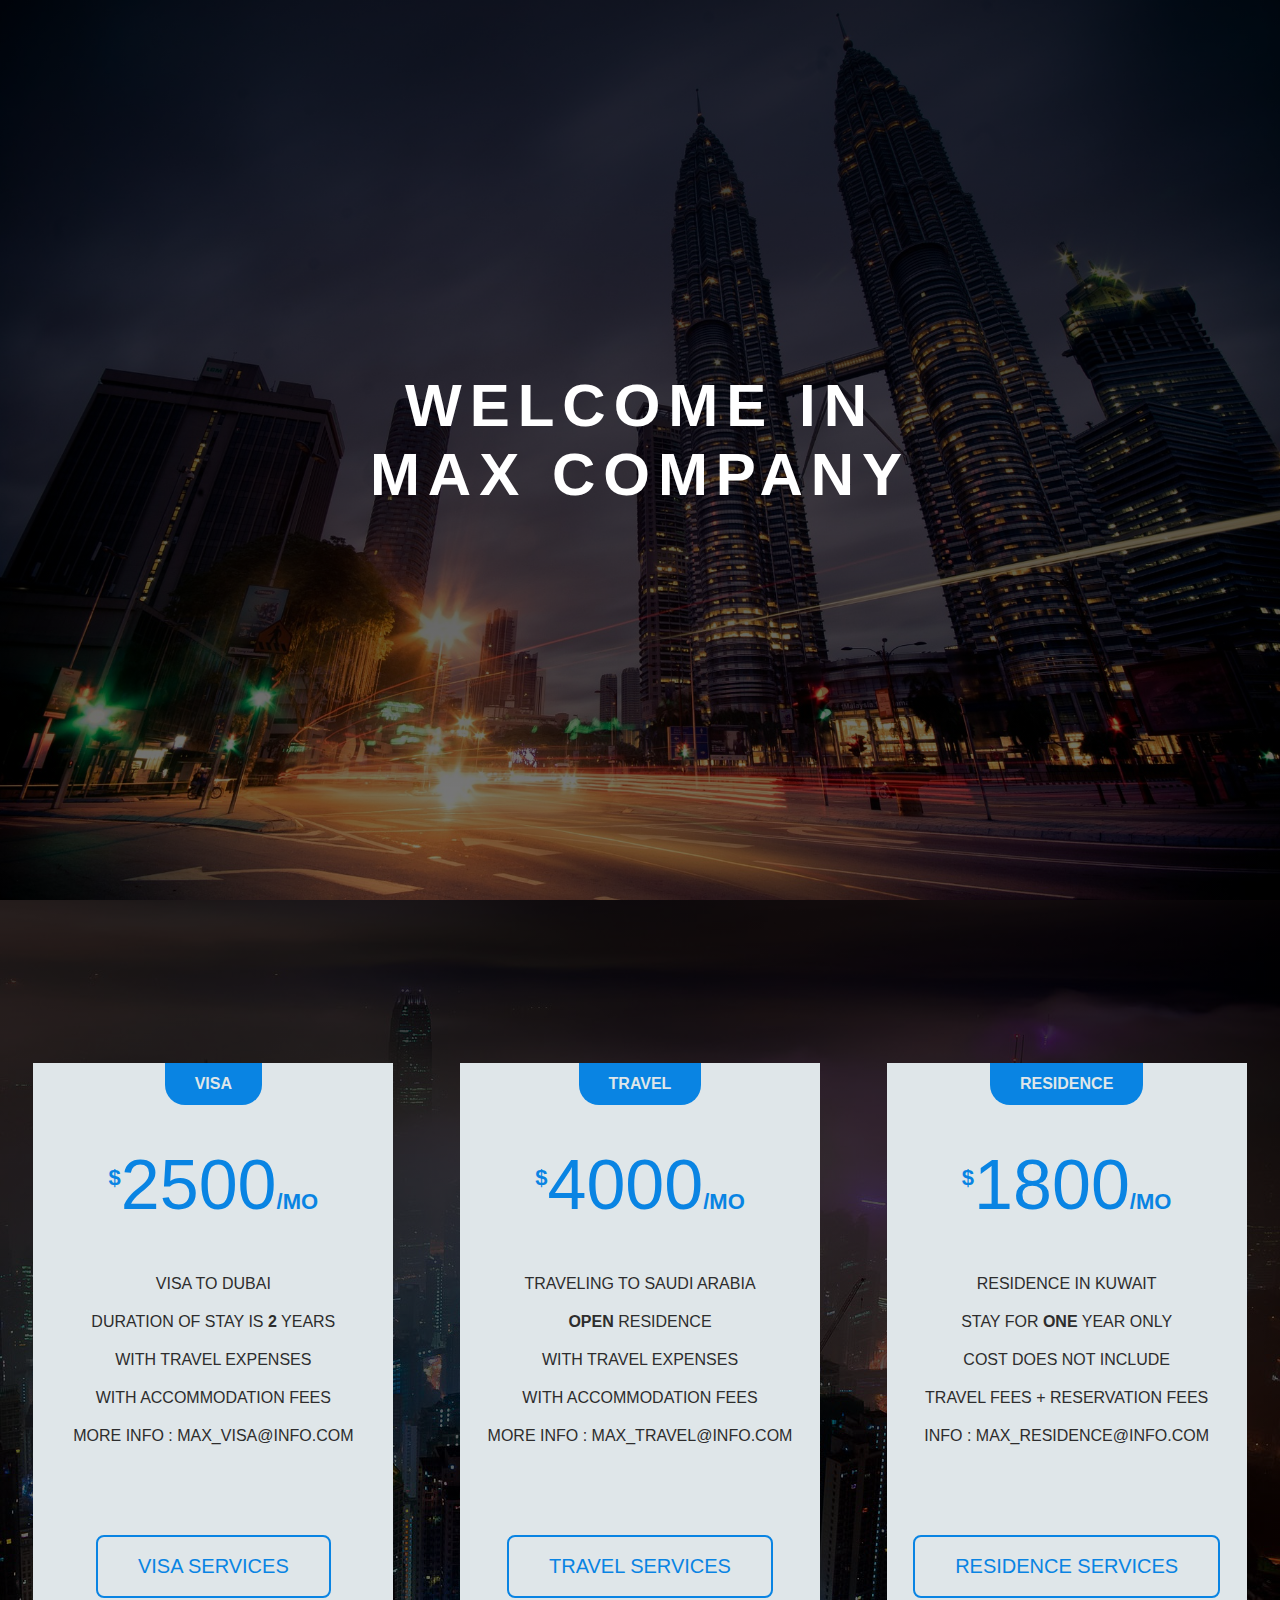
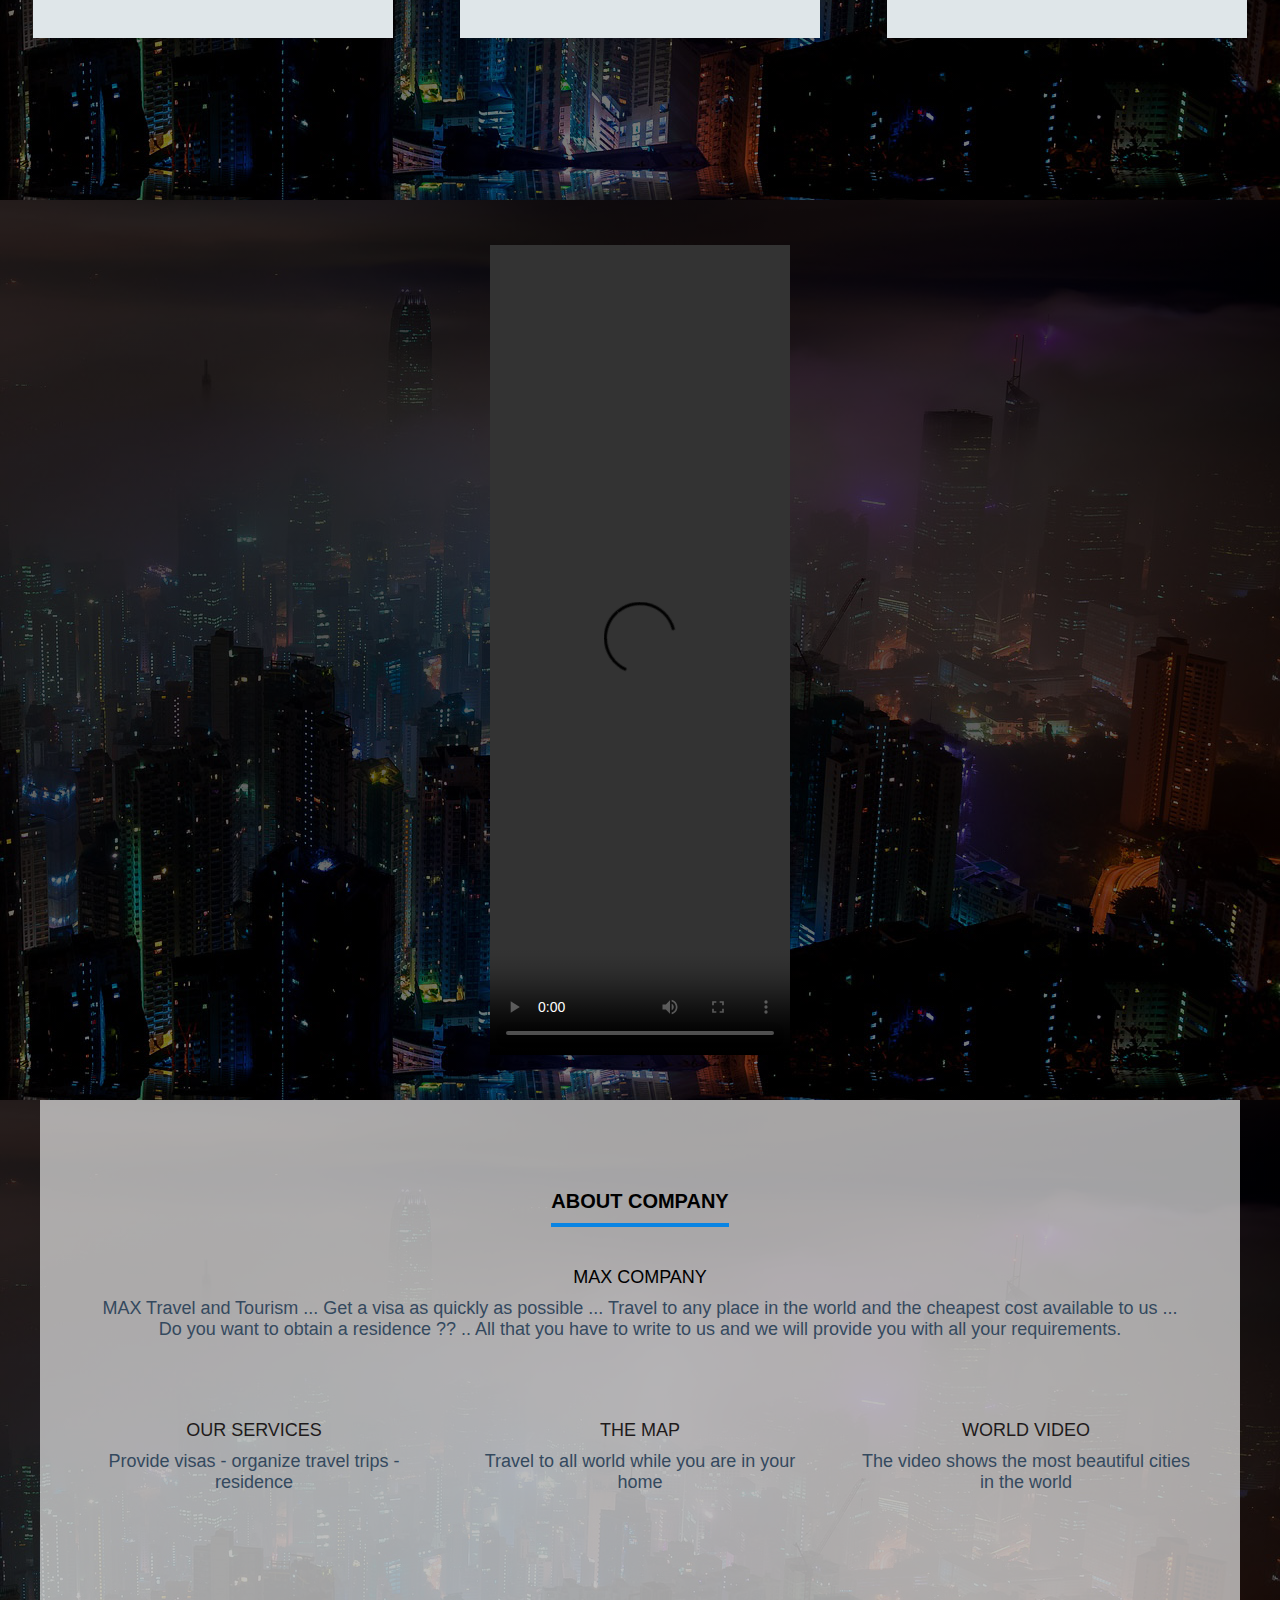
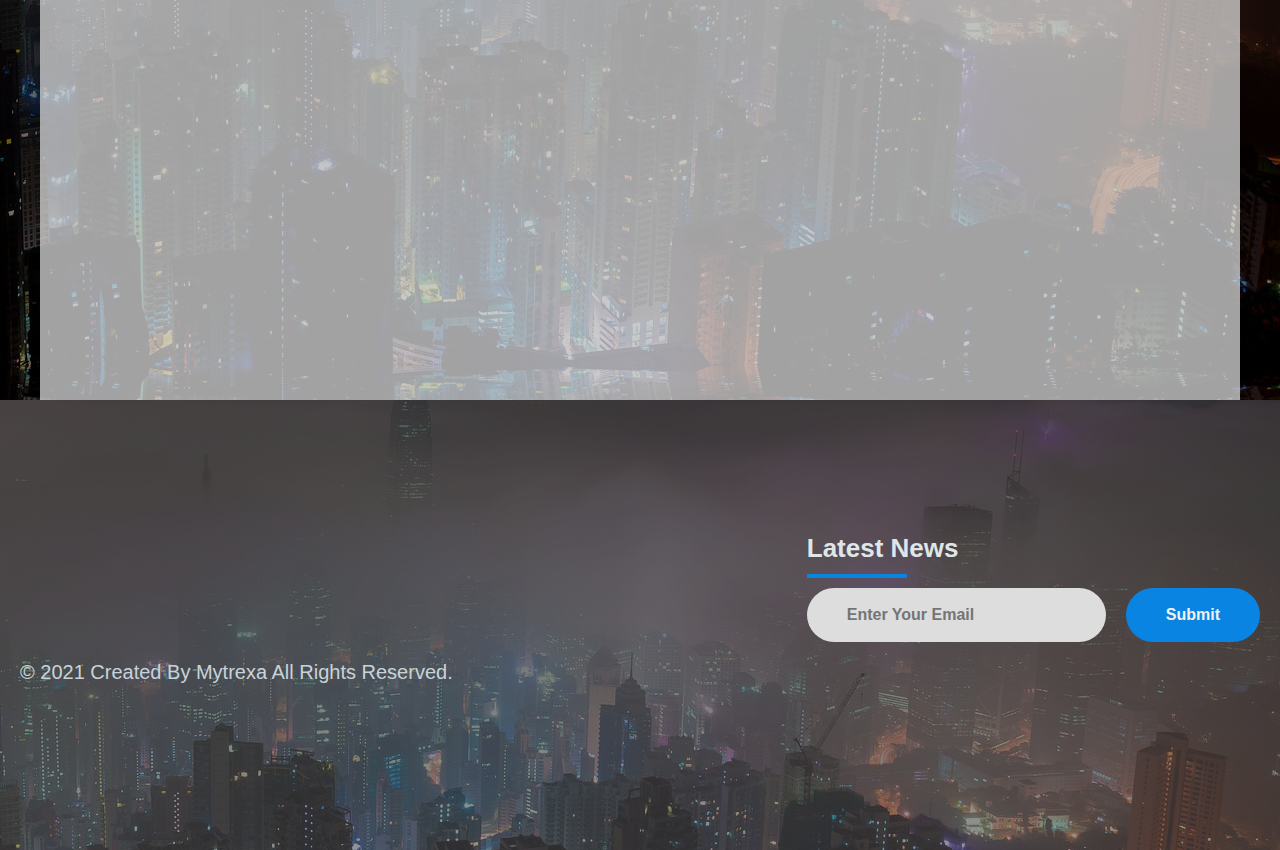
==== index.html @ acaaaefd "Add files via upload" ====
<!DOCTYPE html>
<html>
<head>
    <meta charset='utf-8'>
    <meta http-equiv='X-UA-Compatible' content='IE=edge'>
    <title>MAX Company</title>
    <meta name='viewport' content='width=device-width, initial-scale=1'>
    <link rel='stylesheet' type='text/css' media='screen' href='stylesheet/Style_main.css'>
    <script src='Javascript/Script_main.js'></script>
    <link rel="stylesheet" href="https://use.fontawesome.com/releases/v5.8.1/css/all.css" integrity="sha384-50oBUHEmvpQ+1lW4y57PTFmhCaXp0ML5d60M1M7uH2+nqUivzIebhndOJK28anvf" crossorigin="anonymous">
</head>
<body>
    <header>
        <div class="menu-toggle" id="hamburger">
            <i class="fas fa-bars"></i>
        </div>
        <div class="overlay"></div>

        <div class="Container_Nav">

            <nav>
                <h1 class="brand" ><a class="Logo2" href="index.html">M<span>A</span>X</a></h1>
                <ul>
                    <li><a href="#">Home</a></li>
                    <li><a href="#Services_part">Services</a></li>
                    <li><a href="#About">About</a></li>
                    <li><a href="#Conttp">Contact</a></li>
                </ul>
                <script>
                    var open = document.getElementById('hamburger');
                var changeIcon = true;
                
                open.addEventListener("click", function(){
                
                    var overlay = document.querySelector('.overlay');
                    var nav = document.querySelector('nav');
                    var icon = document.querySelector('.menu-toggle i');
                
                    overlay.classList.toggle("menu-open");
                    nav.classList.toggle("menu-open");
                
                    if (changeIcon) {
                        icon.classList.remove("fa-bars");
                        icon.classList.add("fa-times");
                
                        changeIcon = false;
                    }
                    else {
                        icon.classList.remove("fa-times");
                        icon.classList.add("fa-bars");
                        changeIcon = true;
                    }
                });
                </script>
            </nav>
            <div class="Container_Welcome">
                <span class="text1">Welcome in <br> MAX Company</span>
                
              </div>
        </div>
    </header>
<main class="Cont_Table" id="Services_part">
    <div class="pricing-table">
        <div class="pricing-card">
          <h3 class="pricing-card-header">Visa</h3>
          <div class="price"><sup>$</sup>2500<span>/MO</span></div>
          <ul>
            <li>Visa to Dubai</li>
            <li>Duration of stay is <strong>2</strong> years</li>
            <li>With travel expenses</li>
            <li>With accommodation fees</li>
            <li>More info : MAX_Visa@info.com</li>
          </ul>
          <a href="Page/Visa page.html" class="order-btn">Visa services</a>
        </div>
    
        <div class="pricing-card">
          <h3 class="pricing-card-header">Travel</h3>
          <div class="price"><sup>$</sup>4000<span>/MO</span></div>
          <ul>
            <li>Traveling to Saudi Arabia</li>
            <li><strong>Open</strong> residence</li>
            <li>With travel expenses</li>
            <li>With accommodation fees</li>
            <li>More info : MAX_Travel@info.com</li>
          </ul>
          <a href="Page/Travel page.html" class="order-btn">Travel services</a>
        </div>
    
        <div class="pricing-card">
          <h3 class="pricing-card-header">Residence</h3>
          <div class="price"><sup>$</sup>1800<span>/MO</span></div>
          <ul>
            <li>Residence in Kuwait</li>
            <li>Stay for <strong>one</strong> year only</li>
            <li>Cost does not include</li>
            <li>Travel fees + reservation fees</li>
            <li>Info : MAX_Residence@info.com</li>
          </ul>
          <a href="Page/Residence page.html" class="order-btn">Residence services</a>
        </div>
    </main>
        
    <main class="Cont_video" id="Vide">
      <video class="Videoo" src="Files/Vid/MAX Company.mp4" controls>
      </video>
    </main>
        
        <footer class="About" id="About">
            <div class="Our_About">
                <h1>About Company</h1>
                <div class="Ouur">
                  
                  <div class="Our_service" style="width: calc(100% / 1); background: none; cursor: alias;">
                    <i class="fas fa-building"></i>
                    <h2>MAX Company</h2>
                    <p>MAX Travel and Tourism ... Get a visa as quickly as possible ... Travel to any place in the world and the cheapest cost available to us ...<br> Do you want to obtain a residence ?? .. All that you have to write to us and we will provide you with all your requirements.</p>
                  </div>
          
          
                </div>
          
                <div class="Ouur" >
                  
                  <a href="#Services_part"><div class="Our_service">
                    <i class="fas fa-globe"></i>
                    <h2>Our services</h2>
                    <p>Provide visas - organize travel trips - residence</p>
                  </div></a>
          
                  <a href="https://www.google.com/maps"><div class="Our_service">
                    <i class="fas fa-map-marker-alt"></i>
                    <h2>The map</h2>
                    <p>Travel to all world while you are in your home</p>
                  </div></a>
          
                  <a href="#Vide"><div class="Our_service">
                    <i class="fas fa-video"></i>
                    <h2>World Video</h2>
                    <p>The video shows the most beautiful cities in the world</p>
                  </div></a>
          
                </div>
              </div>

        </footer>

        <footer class="Contactt" id="Conttp">
            <div class="abb">
            <div class="footer-container">
                <div class="left-col">
                    <h1 class="brand" style="color: #dfe6e9; font-size: 7rem;"><a href="index.html">M<span>A</span>X</a></h1>
                  <div class="social-media">
                    <a href="#"><i class="fab fa-facebook-f"></i></a>
                    <a href="#"><i class="fab fa-twitter"></i></a>
                    <a href="#"><i class="fab fa-linkedin-in"></i></a>
                    <a href="#"><i class="fab fa-telegram-plane"></i></a>
                    <a href="#"><i class="fab fa-youtube"></i></a>
                  </div>
                  <p class="rights-text" style="color: #c8d3d8; font-size: 20px;">© 2021 Created By Mytrexa All Rights Reserved.</p>
                </div>
        
                <div class="right-col">
                  <h1 style="color: #dfe6e9;">Latest News</h1>
                  <div class="border"></div>
                  <form action="" class="newsletter-form">
                    <input type="text" class="txtb" placeholder="Enter Your Email">
                    <input type="submit" class="btn2" value="Submit">
                  </form>
                </div>
              </div>
            </div>


        </footer>

</body>
</html>
---- stylesheet/Style_main.css ----
*{
	margin: 0;
	padding: 0;
    box-sizing: border-box;
    text-decoration: none;
    list-style: none;
}

html{
	font-size: 12px;
  font-family: "Roboto Cn", sans-serif;
  
}

a{
	text-decoration: none;
	color: #eee;
}

header{
	width: 100%;
    height: 100vh;
    background: linear-gradient(to bottom, rgba(0,0,0,.8), rgba(0,0,0,.5)), url("../Files/Pic/BackG.jpg") center no-repeat;
	background-size: cover;
	position: relative;
  overflow: hidden;
}

.Container_Nav{
	max-width: 120rem;
	width: 90%;
	margin: 0 auto;
}

.menu-toggle{
	position: fixed;
	top: 2.5rem;
	right: 2.5rem;
	color: #eeeeee;
	font-size: 3rem;
	cursor: pointer;
	z-index: 1000;
	display: none;
}

nav{
	padding-top: 5rem;
	display: flex;
	justify-content: space-between;
	align-items: center;
	text-transform: uppercase;
	font-size: 1.6rem;
}

.brand{
  font-family: 'Segoe UI', Tahoma, Geneva, Verdana, sans-serif;
	font-size: 5rem;
	font-weight: 300;
	transform: translateX(-100rem);
	animation: slideIn .5s forwards;
}

.brand span{
	color: #74b9ff;
}

nav ul{
	display: flex;
}

nav ul li{
	list-style: none;
	transform: translateX(100rem);
	animation: slideIn .5s forwards;
}

nav ul li:nth-child(1){
	animation-delay: 0s;
}

nav ul li:nth-child(2){
	animation-delay: .5s;
}

nav ul li:nth-child(3){
	animation-delay: 1s;
}

nav ul li:nth-child(4){
	animation-delay: 1.5s;
}

nav ul li a{
	padding: 1rem 0;
	margin: 0 3rem;
	position: relative;
	letter-spacing: 2px;
}

nav ul li a:last-child{
	margin-right: 0;
}

nav ul li a::before,
nav ul li a::after{
	content: '';
	position: absolute;
	width: 100%;
	height: 2px;
	background-color: #74b9ff;
	left: 0;
	transform: scaleX(0);
	transition: all .5s;
}


nav ul li a::before{
	top: 0;
	transform-origin: left;
}

nav ul li a::after{
	bottom: 0;
	transform-origin: right;
}

.overlay{
	background-color: rgba(0, 0, 0, 0.747);
	position: absolute;
	right: 0;
	left: 0;
	top: 0;
	bottom: 0;
	transition: opacity 650ms;
	transform: scale(0);
	opacity: 0;
  display: none;
}

nav ul li a:hover::before,
nav ul li a:hover::after{
	transform: scaleX(1);
}

@keyframes slideIn {
	from{

	}
	to{
		transform: translateX(0);
	}
}

@media screen and (max-width: 760px){

	.menu-toggle{
		display: block;
	}

	nav{
		padding-top: 0;
		display: none;
		flex-direction: column;
		justify-content: space-evenly;
		align-items: center;
		height: 100vh;
		text-align: center;
	}

	nav ul{
		flex-direction: column;
	}

	nav ul li{
		margin-top: 5rem;
	}

	nav ul li a{
		margin: 0;
		font-size: 2.5rem;
	}

	.brand{
		font-size: 5rem;
	}
  
  .overlay.menu-open,
  nav.menu-open{
	  display: flex;
	  transform: scale(1);
	  opacity: 1;
  }

  .Container_Welcome{
      display: none;
  }
  
}

.Container_Welcome{
    text-align: center;
    position: absolute;
    top: 50%;
    left: 50%;
    transform: translate(-50%,-50%);
    width: 100%;
  }
  .Container_Welcome span{
    text-transform: uppercase;
    display: block;
  }
  .text1{
    color: white;
    font-size: 60px;
    font-weight: 700;
    letter-spacing: 8px;
    margin-bottom: 20px;
    position: relative;
    animation: text 3s 1;
    animation-delay: 2s;
  }
  
  @keyframes text {
    0%{
      color: black;
      margin-bottom: -40px;
    }
    30%{
      letter-spacing: 25px;
      margin-bottom: -40px;
    }
    85%{
      letter-spacing: 8px;
      margin-bottom: -40px;
    }
  }


  .Cont_Table{
    background: linear-gradient(to bottom, rgba(0,0,0,.8), rgba(0,0,0,.5)), url("../Files/Pic/BackGMain.jpg") center right;
    min-height: 100vh;
    display: flex;
    align-items: center;
  }

  .pricing-table{
    display: flex;
    flex-wrap: wrap;
    justify-content: space-around;
    width: min(1600px, 100%);
    margin: auto;
  }
  
  .pricing-card{
    flex: 1;
    max-width: 360px;
    background-color: #dfe6e9;
    margin: 20px 10px;
    text-align: center;
    cursor: pointer;
    overflow: hidden;
    color: #2d2d2d;
    transition: .3s linear;
  }
  
  .pricing-card-header{
    background-color: #0984e3;
    display: inline-block;
    color: #dfe6e9;
    padding: 12px 30px;
    border-radius: 0 0 20px 20px;
    font-size: 16px;
    text-transform: uppercase;
    font-weight: 600;
    transition: .6s linear;
  }
  
  .pricing-card:hover .pricing-card-header{
    box-shadow: 0 0 0 24.5em #0984e3;
    border-radius: 0px;
  }
  
  .price{
    font-size: 70px;
    color: #0984e3;
    margin: 40px 0;
    transition: .2s linear;
  }
  
  .price sup, .price span{
    font-size: 22px;
    font-weight: 700;
  }
  
  .pricing-card:hover ,.pricing-card:hover .price{
    color: #dfe6e9;
  }
  
  .pricing-card li{
    font-size: 16px;
    padding: 10px 0;
    text-transform: uppercase;
  }
  
  .order-btn{
    display: inline-block;
    margin-bottom: 40px;
    margin-top: 80px;
    border: 2px solid #0984e3;
    color: #0984e3;
    padding: 18px 40px;
    border-radius: 8px;
    text-transform: uppercase;
    font-weight: 500;
    font-size: 20px;
    transition: .3s linear;
  }
  
  .order-btn:hover{
    background-color: #0984e3;
    color: #dfe6e9;
  }
  
  @media screen and (max-width:1100px){
    .pricing-card{
      flex: 50%;
    }
  }

  .Cont_map{

    background: #201f1f;
    min-height: 100vh;
    display: flex;
    align-items: center;
  }

  .map_content{
      
    display: flex;
    justify-content: flex-start;
    height: 100vh;
  }
  
  #map {
  position: absolute;
      width: 100%;
      height: 100vh;
  }

  .Cont_video{
    background: linear-gradient(to bottom, rgba(0,0,0,.8), rgba(0,0,0,.5)), url("../Files/Pic/BackGMain.jpg") center right;
    min-height: 100vh;
    place-items: center;
    overflow-x: hidden;
    text-align: center;
    align-items: center;
    display: grid;
  }
  .Videoo{
    height: 90vh;
    
  }

  .About{
    background: linear-gradient(to bottom, rgba(0,0,0,.8), rgba(0,0,0,.5)), url("../Files/Pic/BackGMain.jpg") center right;
    min-height: 100vh;
    place-items: center;
    overflow-x: hidden;
    text-align: center;
    align-items: center;
  }
  .Ouur a{
	text-decoration: none;
	color: rgb(31, 27, 27);
}

.Our_About{
    padding-top: 50px;
    min-height: 100vh;
  background: #f1f1f1ab;
  text-align: center;
}
.Our_About h1{
  display: inline-block;
  text-transform: uppercase;
  border-bottom: 4px solid #0984e3;
  font-size: 20px;
  padding-bottom: 10px;
  margin-top: 40px;
}
.Ouur{
  max-width: 1200px;
  margin: auto;
  overflow: hidden;
  padding: 20px;
}
.Our_service{
  display: inline-block;
  width: calc(100% / 3);
  margin: 0 -2px;
  padding: 20px;
  box-sizing: border-box;
  cursor: pointer;
  transition: 0.4s;
}
.Our_service:hover{
  background: #ddd;
}
.Our_service i{
  color: #0984e3;
  font-size: 34px;
  margin-bottom: 30px;
}
.Our_service h2{
  font-size: 18px;
  text-transform: uppercase;
  font-weight: 500;
  margin: 0;
}
.Our_service p{
margin-top: 10px;
  color: #34495e;
  font-size: 18px;
  font-weight: 500;
}
@media screen and (max-width: 850px) {
  .Our_service{
    width: 50%;
  }
}
@media screen and (max-width: 500px) {
  .Our_service{
    width: 100%;
  }
}

.Contactt{
    background: linear-gradient(to bottom, rgba(0,0,0,.8), rgba(0,0,0,.5)), url("../Files/Pic/BackGFooter.jpg") center right;
    min-height: 50vh;

    overflow-x: hidden;
  
}

.abb{
    min-height: 50vh;
    background: #f1f1f131;
    padding: 90px 0;
}

.footer-container{
    max-width: 1300px;
    margin: auto;
    padding: 0 20px;
    display: flex;
    justify-content: space-between;
    align-items: center;
    flex-wrap: wrap-reverse;
  }
  
  .logo{
    width: 180px;
  }
  
  .social-media{
    margin: 20px 0;
  }
  
  .social-media a{
    color: #dfe6e9;
    margin-right: 25px;
    font-size: 30px;
    text-decoration: none;
    transition: .3s linear;
  }
  
  .social-media a:hover{
    color: #0984e3;
  }
  
  .right-col h1{
    font-size: 26px;
  }
  
  .border{
    margin-top: 10px;
    margin-bottom: 10px;
    width: 100px;
    height: 4px;
    background: #0984e3;
  }
  
  .newsletter-form{
    display: flex;
    justify-content: center;
    align-items: center;
    flex-wrap: wrap;
  }
  
  .txtb{
    flex: 1;
    padding: 18px 40px;
    font-size: 16px;
    color: #293043;
    background: #ddd;
    border: none;
    font-weight: 700;
    outline: none;
    border-radius: 30px;
    min-width: 260px;
  }
  
  .btn2{
    padding: 18px 40px;
    font-size: 16px;
    color: #f1f1f1;
    background: #0984e3;
    border: none;
    font-weight: 700;
    outline: none;
    border-radius: 30px;
    margin-left: 20px;
    cursor: pointer;
    transition: opacity .3s linear;
    font-family: "Roboto Cn", sans-serif;
  }
  
  .btn2:hover{
    opacity: .7;
  }
  
  .page-content{
    min-height: 100vh;
    font-size: 40px;
    display: flex;
    align-items: center;
    justify-content: center;
  }
  
  @media screen and (max-width:960px) {
    .footer-container{
      max-width: 600px;
    }
    .right-col{
      width: 100%;
      margin-bottom: 60px;
    }
  
    .left-col{
      width: 100%;
      text-align: center;
    }
  }
  
  
  @media screen and (max-width:700px){
    .btn2{
      margin: 0;
      width: 100%;
      margin-top: 20px;
      }
  }
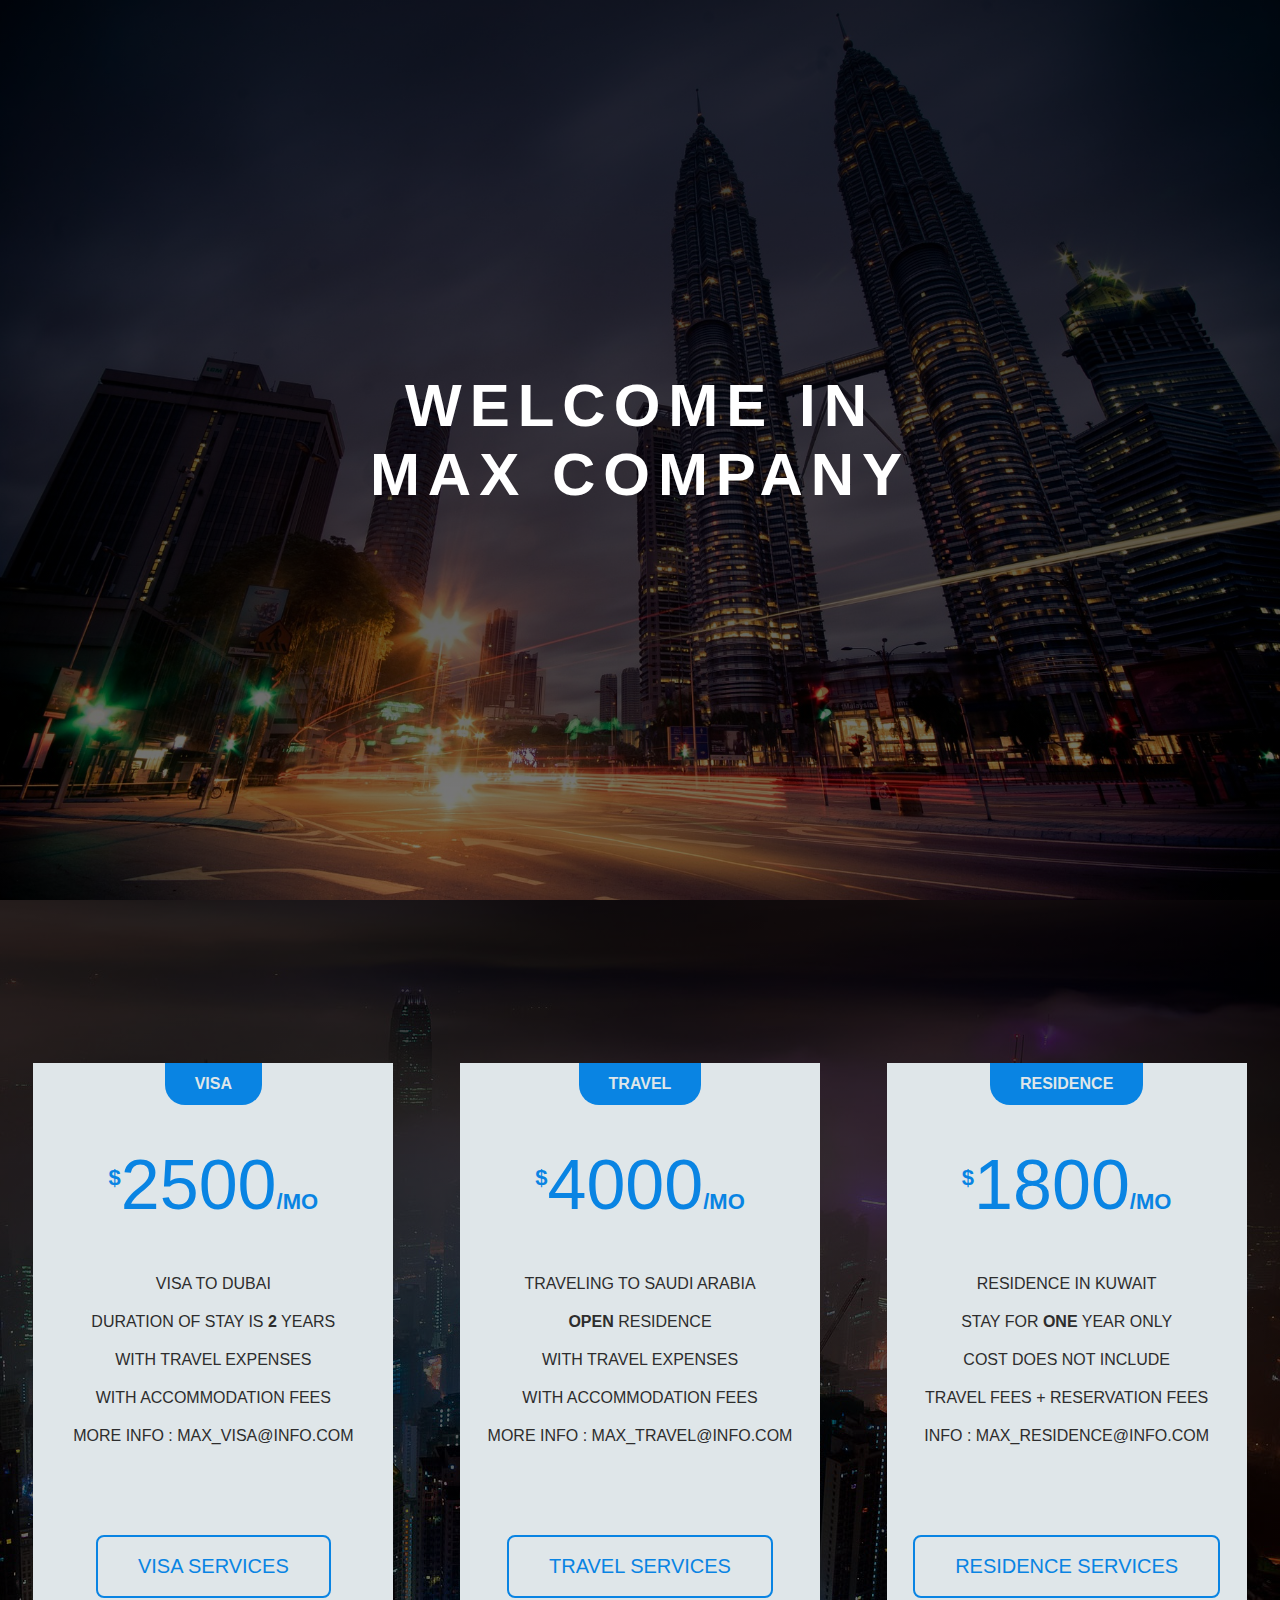
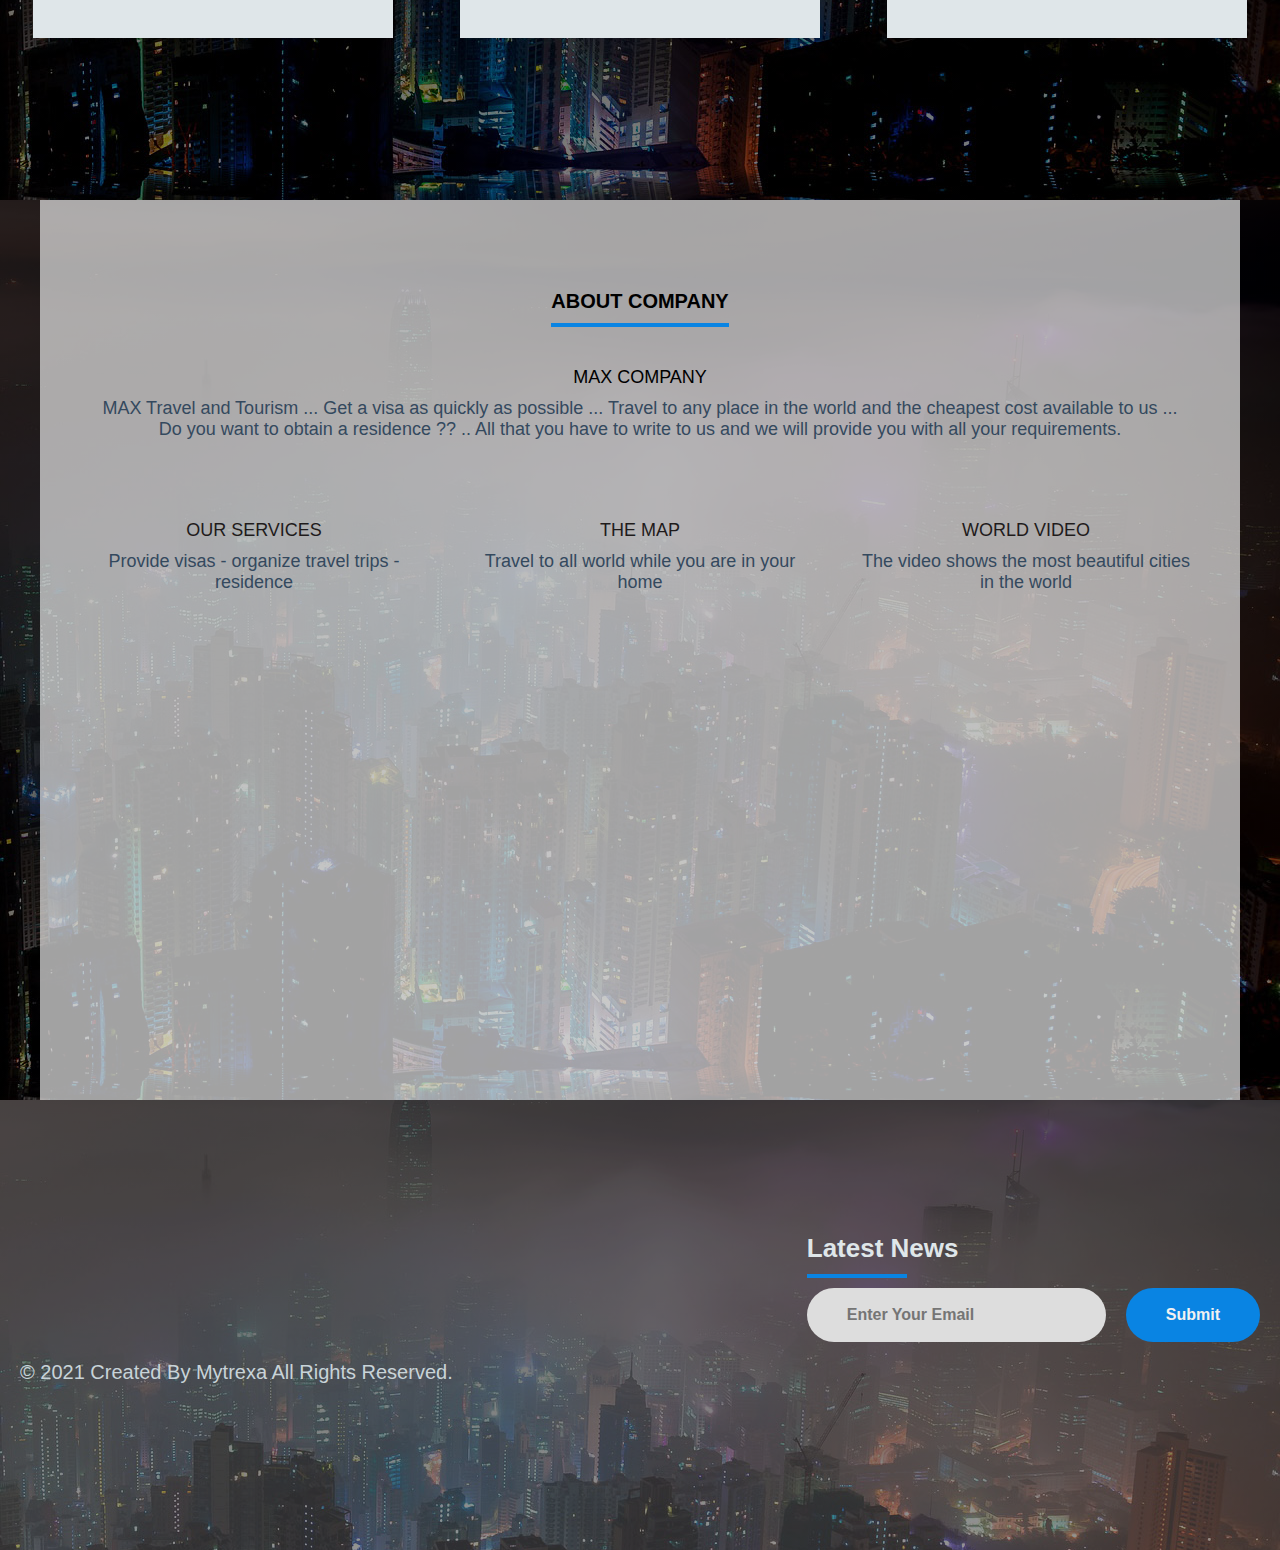
==== commit b0b7fffb: "Update index.html" ====
--- a/index.html
+++ b/index.html
@@ -100,11 +100,7 @@
           <a href="Page/Residence page.html" class="order-btn">Residence services</a>
         </div>
     </main>
-        
-    <main class="Cont_video" id="Vide">
-      <video class="Videoo" src="Files/Vid/MAX Company.mp4" controls>
-      </video>
-    </main>
+       
         
         <footer class="About" id="About">
             <div class="Our_About">
